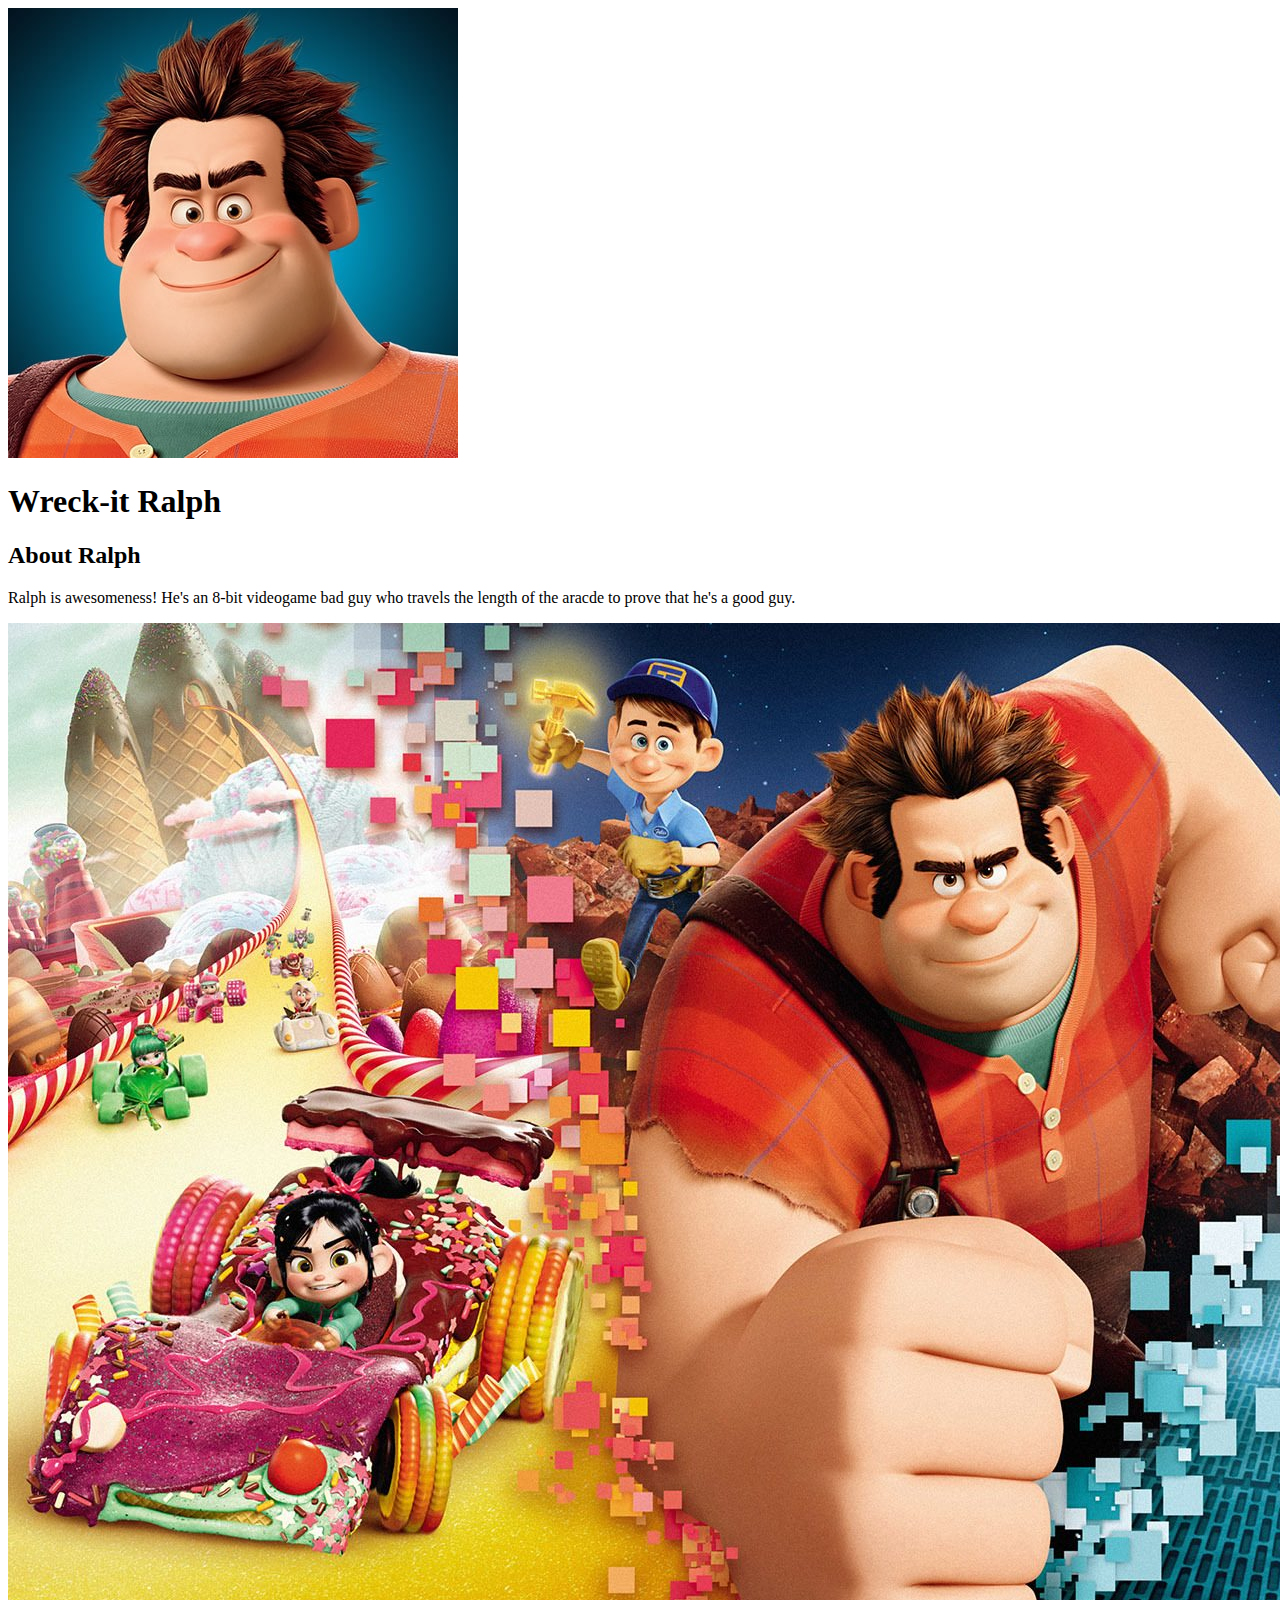
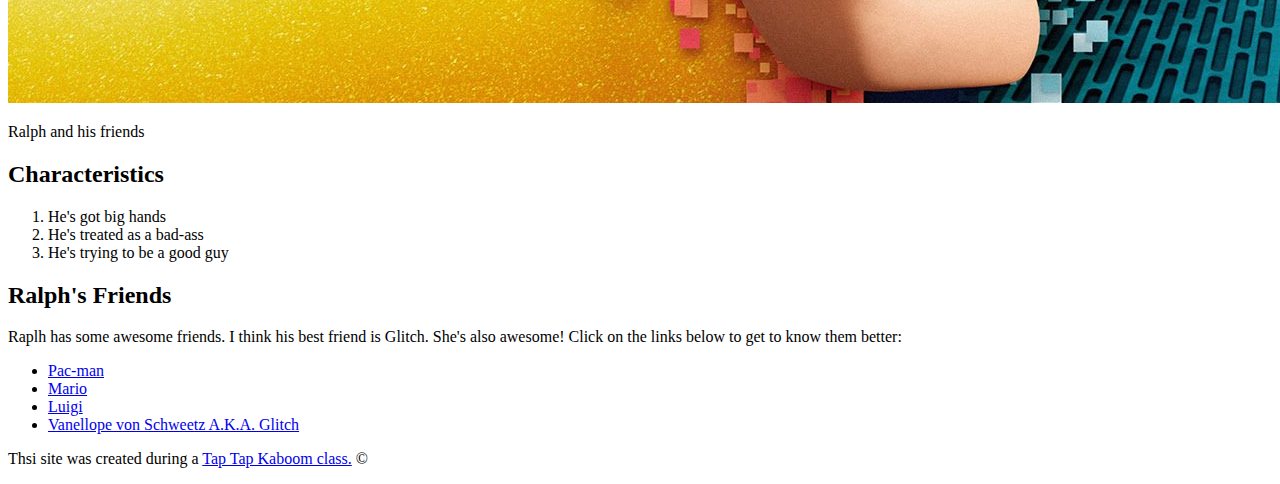
==== index.html @ 2ea043df "Added our character's index.html file" ====
<!DOCTYPE html>
<html lang="en">

<head>
    <meta charset="UTF-8">
    <meta http-equiv="X-UA-Compatible" content="IE=edge">
    <meta name="viewport" content="width=device-width, initial-scale=1.0">
    <title>Wreck-it Ralph</title>
    <link rel="icon" href="img/ralph-headretina-avatar.jpeg">
</head>

<body>

    <!--header element-->
    <header>
        <img src="img/ralph-headretina-avatar.jpeg">
        <h1>Wreck-it Ralph</h1>
    </header>

    <!--main element-->
    <main>
        <h2>About Ralph</h2>
        <p>Ralph is awesomeness! He's an 8-bit videogame bad guy who travels the length of the aracde to prove that he's
            a good guy.</p>
        <img src="img/ralph-big.jpeg">
        <p>Ralph and his friends</p>

        <!--Charaterictics-->
        <h2>Characteristics</h2>
        <ol>
            <li>He's got big hands</li>
            <li>He's treated as a bad-ass</li>
            <li>He's trying to be a good guy</li>
        </ol>


        <h2>Ralph's Friends</h2>
        <p>Raplh has some awesome friends. I think his best friend is Glitch. She's also awesome! Click on the links
            below to get to know them better:</p>
        <ul>

            <li><a href="https://en.wikipedia.org/wiki/Pac-Man">Pac-man</a></li>
            <li><a href="https://en.wikipedia.org/wiki/Mario">Mario</a></li>
            <li><a href="https://en.wikipedia.org/wiki/Luigi">Luigi</a></li>
            <li><a href="https://disney.fandom.com/wiki/Vanellope_von_Schweetz">Vanellope von Schweetz A.K.A. Glitch</a>
            </li>
        </ul>

    </main>

    <!--Footer element-->
    <footer>
        <p>Thsi site was created during a <a href="taptapkaboom.com">Tap Tap Kaboom class.</a> &copy;</p>
    </footer>

</body>

</html>
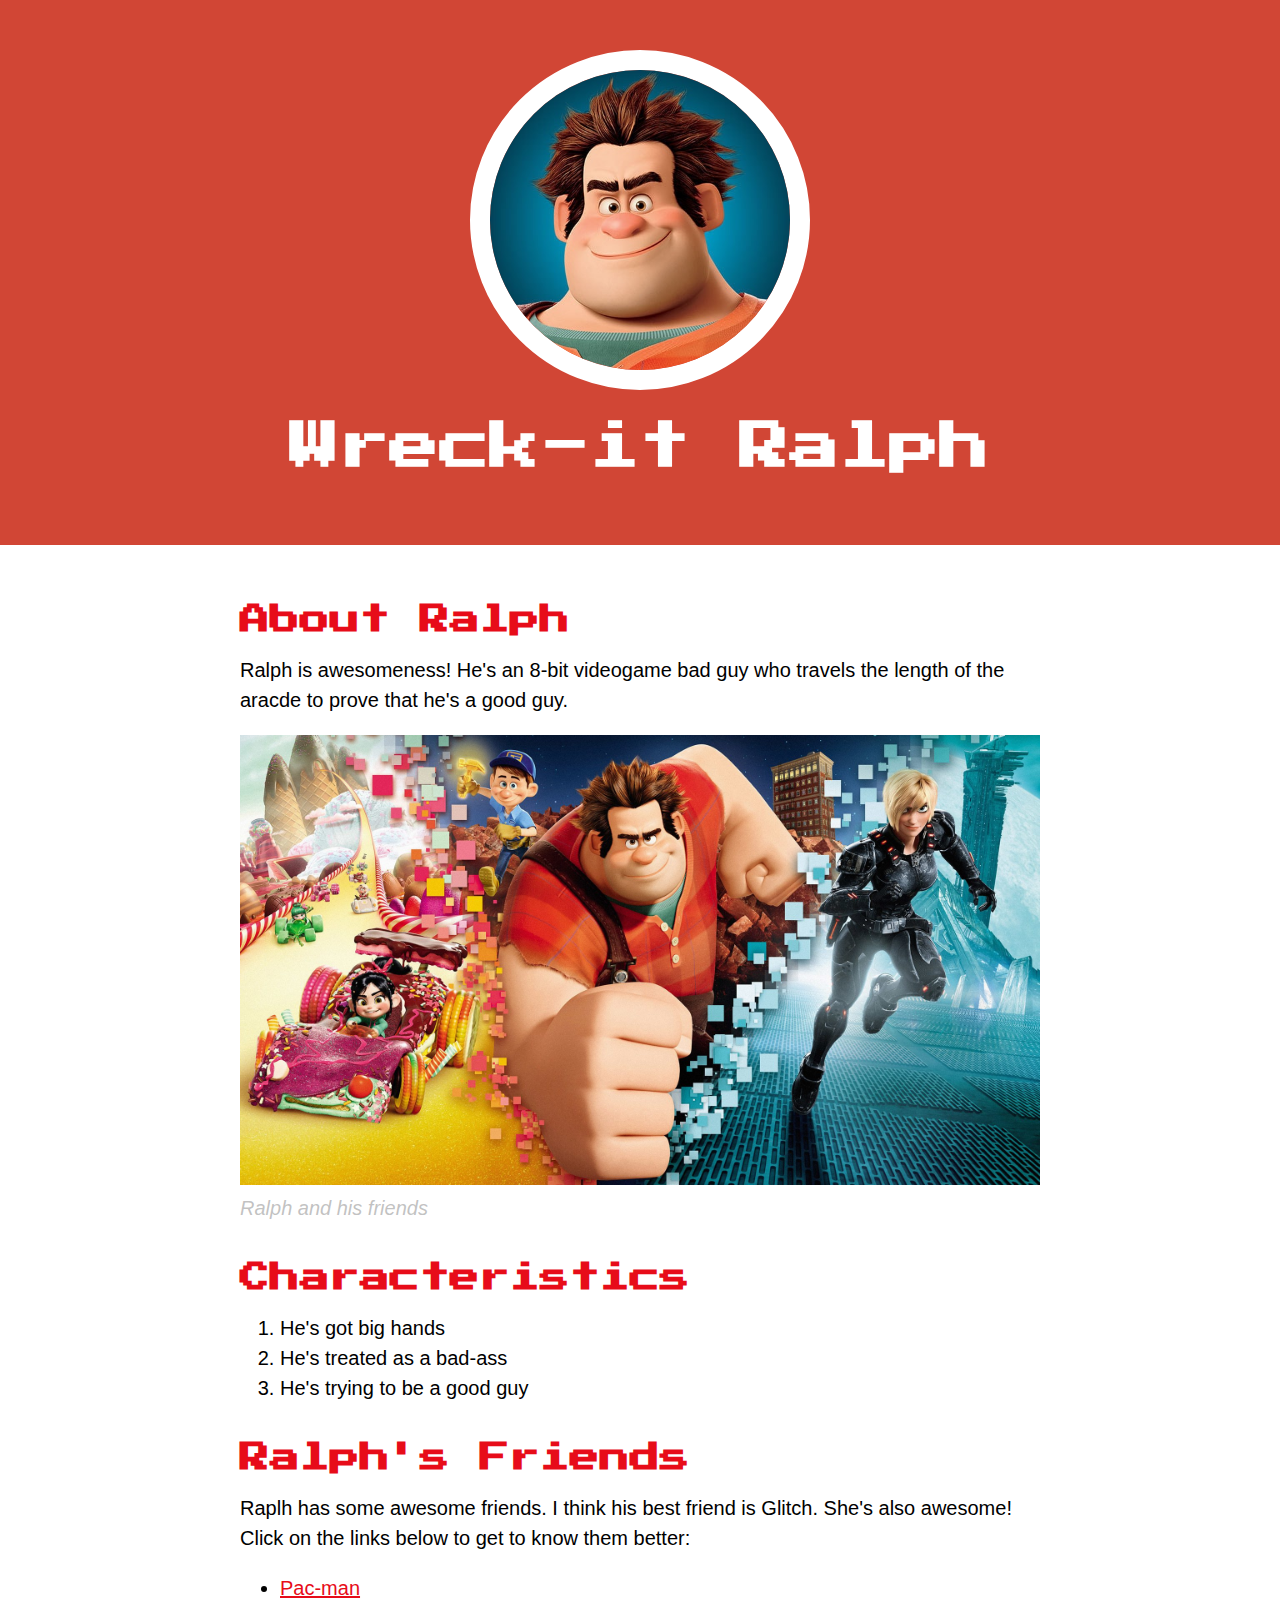
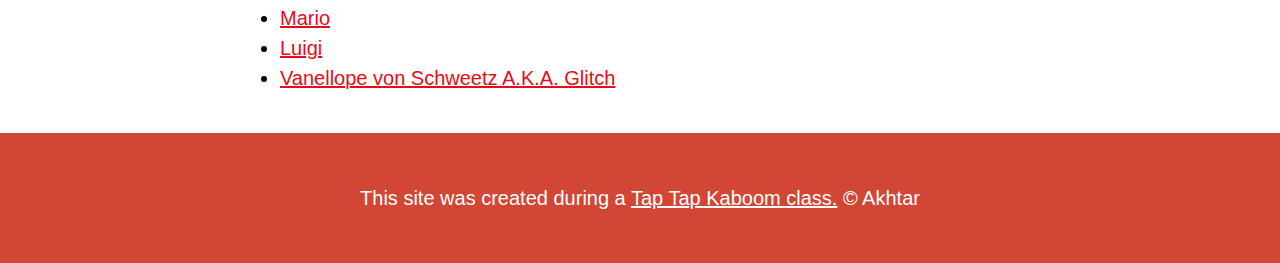
==== commit 7004c699: "Wrote the CSS for our character's website" ====
--- a/index.html
+++ b/index.html
@@ -7,6 +7,9 @@
     <meta name="viewport" content="width=device-width, initial-scale=1.0">
     <title>Wreck-it Ralph</title>
     <link rel="icon" href="img/ralph-headretina-avatar.jpeg">
+    <link rel="preconnect" href="https://fonts.gstatic.com">
+    <link href="https://fonts.googleapis.com/css2?family=Press+Start+2P&display=swap" rel="stylesheet">
+    <link rel="stylesheet" type="text/css" href="css/hero.css">
 </head>
 
 <body>
@@ -23,7 +26,7 @@
         <p>Ralph is awesomeness! He's an 8-bit videogame bad guy who travels the length of the aracde to prove that he's
             a good guy.</p>
         <img src="img/ralph-big.jpeg">
-        <p>Ralph and his friends</p>
+        <p class="caption">Ralph and his friends</p>
 
         <!--Charaterictics-->
         <h2>Characteristics</h2>
@@ -35,7 +38,8 @@
 
 
         <h2>Ralph's Friends</h2>
-        <p>Raplh has some awesome friends. I think his best friend is Glitch. She's also awesome! Click on the links
+        <p>Raplh has some awesome friends. I think his best friend is Glitch. She's also awesome! Click
+            on the links
             below to get to know them better:</p>
         <ul>
 
@@ -50,7 +54,7 @@
 
     <!--Footer element-->
     <footer>
-        <p>Thsi site was created during a <a href="taptapkaboom.com">Tap Tap Kaboom class.</a> &copy;</p>
+        <p>This site was created during a <a href="taptapkaboom.com">Tap Tap Kaboom class.</a> &copy; Akhtar</p>
     </footer>
 
 </body>
--- a/css/hero.css
+++ b/css/hero.css
@@ -0,0 +1,79 @@
+body{
+    margin: 0;
+    font-family: Arial, Helvetica, sans-serif;
+    font-size: 20px;
+    line-height: 30px;
+}
+
+header{
+    background-color: #d14635;
+    text-align: center;
+    padding-top: 50px;
+    padding-bottom: 50px;
+}
+
+h1, h2{
+    font-family: 'Press Start 2P', cursive;
+}
+
+header h1{
+    color:white;
+    font-size: 50px;
+}
+
+header img{
+    width: 300px;
+    border-radius: 170px;
+    border: 20px solid white;
+}
+
+main{
+    max-width: 800px;
+    margin: 0 auto;
+    padding: 20px;
+}
+
+main img{
+    max-width: 100%;
+}
+
+h2{
+    font-size: 30px;
+    color: #e70c19;
+    margin: 40px 0 10px;
+}
+
+a{
+    color: #e70c19;
+}
+
+a:hover{
+    color: white;
+    background-color:#483a94;
+}
+
+footer{
+    background-color: #d14635;
+    text-align: center;
+    color: white;
+    padding: 50px;
+}
+
+footer p{
+    margin: 0;
+}
+
+footer a{
+    color: white;
+}
+
+footer a:hover{
+    opacity: 0.5;
+    background-color: transparent;
+}
+
+p.caption{
+    color: #9999;
+    font-style: italic;
+    margin-top: 0;
+}